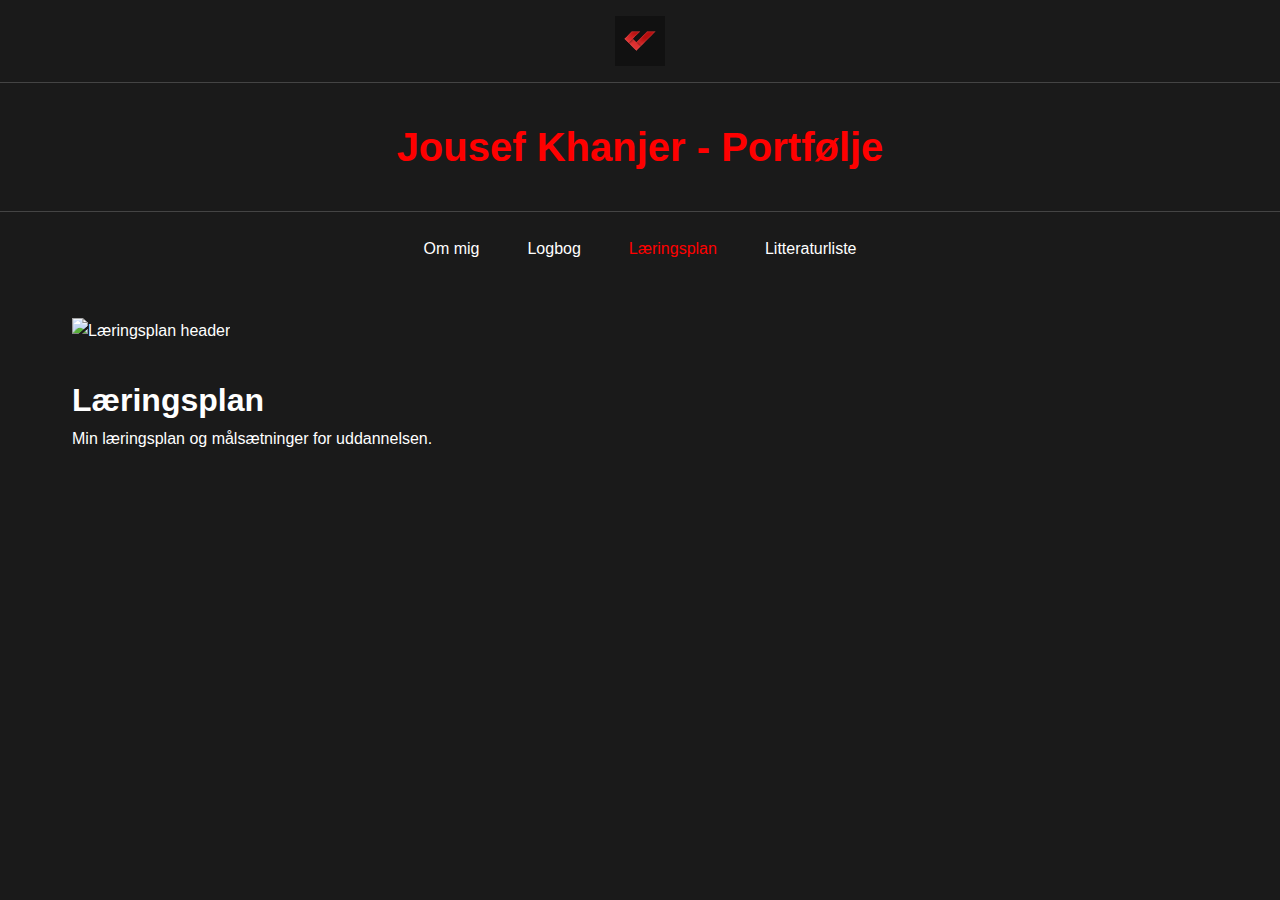
==== laeringsplan.html @ c381869a "Update to HTML, CSS & JS" ====
<!DOCTYPE html>
<html lang="da">
<head>
    <meta charset="UTF-8">
    <meta name="viewport" content="width=device-width, initial-scale=1.0">
    <title>Læringsplan - Jousef Khanjer</title>
    <link rel="stylesheet" href="styles.css">
</head>
<body>
    <header>
        <img src="images/JooMooLogo2.png" alt="V5 Logo" class="logo">
    </header>

    <h1 class="portfolio-title">Jousef Khanjer - Portfølje</h1>

    <nav>
        <a href="index.html" class="tab-btn">Om mig</a>
        <a href="logbog.html" class="tab-btn">Logbog</a>
        <a href="laeringsplan.html" class="tab-btn active">Læringsplan</a>
        <a href="litteraturliste.html" class="tab-btn">Litteraturliste</a>
    </nav>

    <main>
        <section id="laeringsplan" class="tab-content active">
            <img src="images/header-image.jpeg" alt="Læringsplan header" class="header-image">
            <h1>Læringsplan</h1>
            <p>Min læringsplan og målsætninger for uddannelsen.</p>
            <!-- Add more content for the learning plan here -->
        </section>
    </main>

    <script src="script.js"></script>
</body>
</html>
---- styles.css ----
:root {
    --primary-color: #ff0000;
    --text-color: #fff;
    --bg-color: #1a1a1a;
    --nav-hover: #2a2a2a;
    --border-color: #444;
  }
  
  * {
    margin: 0;
    padding: 0;
    box-sizing: border-box;
  }
  
  body {
    font-family: "Arial", sans-serif;
    background-color: var(--bg-color);
    color: var(--text-color);
    line-height: 1.6;
  }
  
  /* Header Styles */
  header {
    padding: 1rem;
    display: flex;
    justify-content: center;
    align-items: center;
    border-bottom: 1px solid var(--border-color);
  }
  
  .logo {
    height: 50px;
    width: auto;
  }
  
  /* Navigation Styles */
  nav {
    display: flex;
    gap: 1rem;
    padding: 1rem;
    justify-content: center;
    background-color: var(--bg-color);
  }
  
  nav a {
    padding: 0.5rem 1rem;
    text-decoration: none;
    color: var(--text-color);
    transition: 0.3s;
  }
  
  nav a:hover {
    background-color: var(--nav-hover);
  }
  
  nav a.active {
    color: var(--primary-color);
  }
  
  /* Content Styles */
  .tab-content {
    display: none;
    padding: 2rem;
    max-width: 1200px;
    margin: 0 auto;
  }
  
  .tab-content.active {
    display: block;
  }
  
  .header-image {
    width: 100%;
    height: 200px;
    object-fit: cover;
    margin-bottom: 2rem;
  }
  
  /* Logbog Styles */
  .logbog-container {
    display: grid;
    grid-template-columns: 1fr 1px 1fr;
    gap: 2rem;
  }
  
  .divider {
    background-color: var(--border-color);
  }
  
  .sprint-container {
    display: flex;
    flex-wrap: wrap;
    justify-content: center;
    gap: 2rem;
    padding: 2rem;
  }
  
  .sprint-box {
    width: 200px;
    text-align: center;
    padding: 1.5rem;
    border-radius: 8px;
    box-shadow: 0 2px 8px rgba(0, 0, 0, 0.1);
    background-color: var(--nav-hover);
  }
  
  .sprint-box img {
    width: 100%;
    height: 120px;
    object-fit: cover;
    border-radius: 4px;
    margin-bottom: 1rem;
  }
  
  .sprint-box p {
    color: var(--text-color);
    margin-top: 0.5rem;
    font-size: 0.9rem;
  }
  
  /* Experience Timeline */
  .experience-timeline {
    max-width: 800px;
    margin: 3rem auto;
  }
  
  .timeline-item {
    display: grid;
    grid-template-columns: 1fr;
    gap: 1rem;
    margin-bottom: 2rem;
    padding-left: 2rem;
    position: relative;
  }
  
  .timeline-item::before {
    content: "";
    position: absolute;
    left: 0;
    top: 0;
    bottom: 0;
    width: 2px;
    background-color: var(--primary-color);
  }
  
  .timeline-content {
    background-color: var(--nav-hover);
    padding: 1.5rem;
    border-radius: 8px;
  }
  
  .timeline-content::before {
    content: "";
    position: absolute;
    left: -10px;
    top: 20px;
    width: 20px;
    height: 20px;
    background-color: var(--primary-color);
    border-radius: 50%;
  }
  
  /* Education Card */
  .education-card {
    background-color: var(--nav-hover);
    padding: 2rem;
    border-radius: 8px;
    margin: 2rem 0;
  }
  
  .education-card h3 {
    color: var(--primary-color);
    margin-bottom: 1rem;
  }
  
  /* Portfolio Title */
  .portfolio-title {
    text-align: center;
    padding: 2rem 0;
    font-size: 2.5rem;
    color: var(--primary-color);
    background-color: var(--bg-color);
    border-bottom: 1px solid var(--border-color);
  }
  
  /* Introduction */
  .introduction {
    max-width: 800px;
    margin: 2rem auto;
    text-align: center;
  }
  
  .introduction p {
    margin-bottom: 1rem;
  }
  
  .skills-list {
    display: flex;
    flex-wrap: wrap;
    justify-content: center;
    gap: 1rem;
    margin-top: 2rem;
  }
  
  .skill-tag {
    background-color: var(--primary-color);
    color: white;
    padding: 0.5rem 1rem;
    border-radius: 20px;
    font-size: 0.9rem;
  }
  
  /* Modal Styles */
  .modal {
    display: none;
    position: fixed;
    top: 0;
    left: 0;
    width: 100%;
    height: 100%;
    background-color: rgba(0, 0, 0, 0.5);
    justify-content: center;
    align-items: center;
  }
  
  .modal-content {
    background-color: var(--bg-color);
    padding: 2rem;
    border-radius: 8px;
    max-width: 500px;
    width: 90%;
    position: relative;
  }
  
  .close-modal {
    position: absolute;
    top: 1rem;
    right: 1rem;
    cursor: pointer;
    background: none;
    border: none;
    color: var(--text-color);
    font-size: 1.5rem;
  }
  
  /* Social Links Styles */
  #social-links {
    text-align: center;
    margin-top: 2rem;
  }
  
  .social-icons {
    display: flex;
    justify-content: center;
    gap: 1rem;
    margin-top: 1rem;
  }
  
  .social-icons img {
    width: 40px;
    height: 40px;
    transition: transform 0.3s;
  }
  
  .social-icons img:hover {
    transform: scale(1.1);
  }
  
  /* ... (keep existing styles) ... */

/* Logbog Styles */
.logbog-container {
    display: flex;
    gap: 2rem;
}

.logbog-section {
    flex: 1;
}

.logbog-divider {
    width: 1px;
    background-color: var(--border-color);
}

.sprint-container {
    display: grid;
    grid-template-columns: repeat(auto-fill, minmax(150px, 1fr));
    gap: 1rem;
    margin-top: 1rem;
}

.sprint-box {
    background-color: var(--nav-hover);
    padding: 1rem;
    border-radius: 4px;
    text-align: center;
    cursor: pointer;
    transition: all 0.3s ease;
}

.sprint-box:hover {
    transform: translateY(-5px);
    box-shadow: 0 5px 15px rgba(0, 0, 0, 0.3);
}

.sprint-box h3 {
    margin-bottom: 0.5rem;
}

/* Modal Styles */
.modal {
    display: none;
    position: fixed;
    z-index: 1;
    left: 0;
    top: 0;
    width: 100%;
    height: 100%;
    background-color: rgba(0, 0, 0, 0.5);
}

.modal-content {
    background-color: var(--bg-color);
    margin: 15% auto;
    padding: 20px;
    border: 1px solid var(--border-color);
    width: 80%;
    max-width: 600px;
}

.close-modal {
    color: var(--text-color);
    float: right;
    font-size: 28px;
    font-weight: bold;
    cursor: pointer;
}

.close-modal:hover {
    color: var(--primary-color);
}
  
:root {
    --primary-color: #ff0000;
    --text-color: #fff;
    --bg-color: #1a1a1a;
    --nav-hover: #2a2a2a;
    --border-color: #444;
}

* {
    margin: 0;
    padding: 0;
    box-sizing: border-box;
}

body {
    font-family: "Arial", sans-serif;
    background-color: var(--bg-color);
    color: var(--text-color);
    line-height: 1.6;
}

/* Header Styles */
header {
    padding: 1rem;
    display: flex;
    justify-content: center;
    align-items: center;
    border-bottom: 1px solid var(--border-color);
}

.logo {
    height: 50px;
    width: auto;
}

/* Navigation Styles */
nav {
    display: flex;
    gap: 1rem;
    padding: 1rem;
    justify-content: center;
    background-color: var(--bg-color);
}

nav a {
    padding: 0.5rem 1rem;
    text-decoration: none;
    color: var(--text-color);
    transition: 0.3s;
}

nav a:hover {
    background-color: var(--nav-hover);
}

nav a.active {
    color: var(--primary-color);
}

/* Content Styles */
.tab-content {
    display: none;
    padding: 2rem;
    max-width: 1200px;
    margin: 0 auto;
}

.tab-content.active {
    display: block;
}

.header-image {
    width: 100%;
    height: 200px;
    object-fit: cover;
    margin-bottom: 2rem;
}

/* Logbog Styles */
.logbog-container {
    display: flex;
    gap: 2rem;
}

.logbog-section {
    flex: 1;
}

.logbog-divider {
    width: 1px;
    background-color: var(--border-color);
}

.sprint-container {
    display: grid;
    grid-template-columns: repeat(auto-fill, minmax(150px, 1fr));
    gap: 1rem;
    margin-top: 1rem;
}

.sprint-box {
    background-color: var(--nav-hover);
    padding: 1rem;
    border-radius: 4px;
    text-align: center;
    cursor: pointer;
    transition: all 0.3s ease;
}

.sprint-box:hover {
    transform: translateY(-5px);
    box-shadow: 0 5px 15px rgba(0, 0, 0, 0.3);
}

.sprint-box h3 {
    margin-bottom: 0.5rem;
}

/* Modal Styles */
.modal {
    display: none;
    position: fixed;
    z-index: 1;
    left: 0;
    top: 0;
    width: 100%;
    height: 100%;
    background-color: rgba(0, 0, 0, 0.5);
}

.modal-content {
    background-color: var(--bg-color);
    margin: 15% auto;
    padding: 20px;
    border: 1px solid var(--border-color);
    width: 80%;
    max-width: 600px;
}

.close-modal {
    color: var(--text-color);
    float: right;
    font-size: 28px;
    font-weight: bold;
    cursor: pointer;
}

.close-modal:hover {
    color: var(--primary-color);
}

/* Portfolio Title */
.portfolio-title {
    text-align: center;
    padding: 2rem 0;
    font-size: 2.5rem;
    color: var(--primary-color);
    background-color: var(--bg-color);
    border-bottom: 1px solid var(--border-color);
}

/* Keep other existing styles */
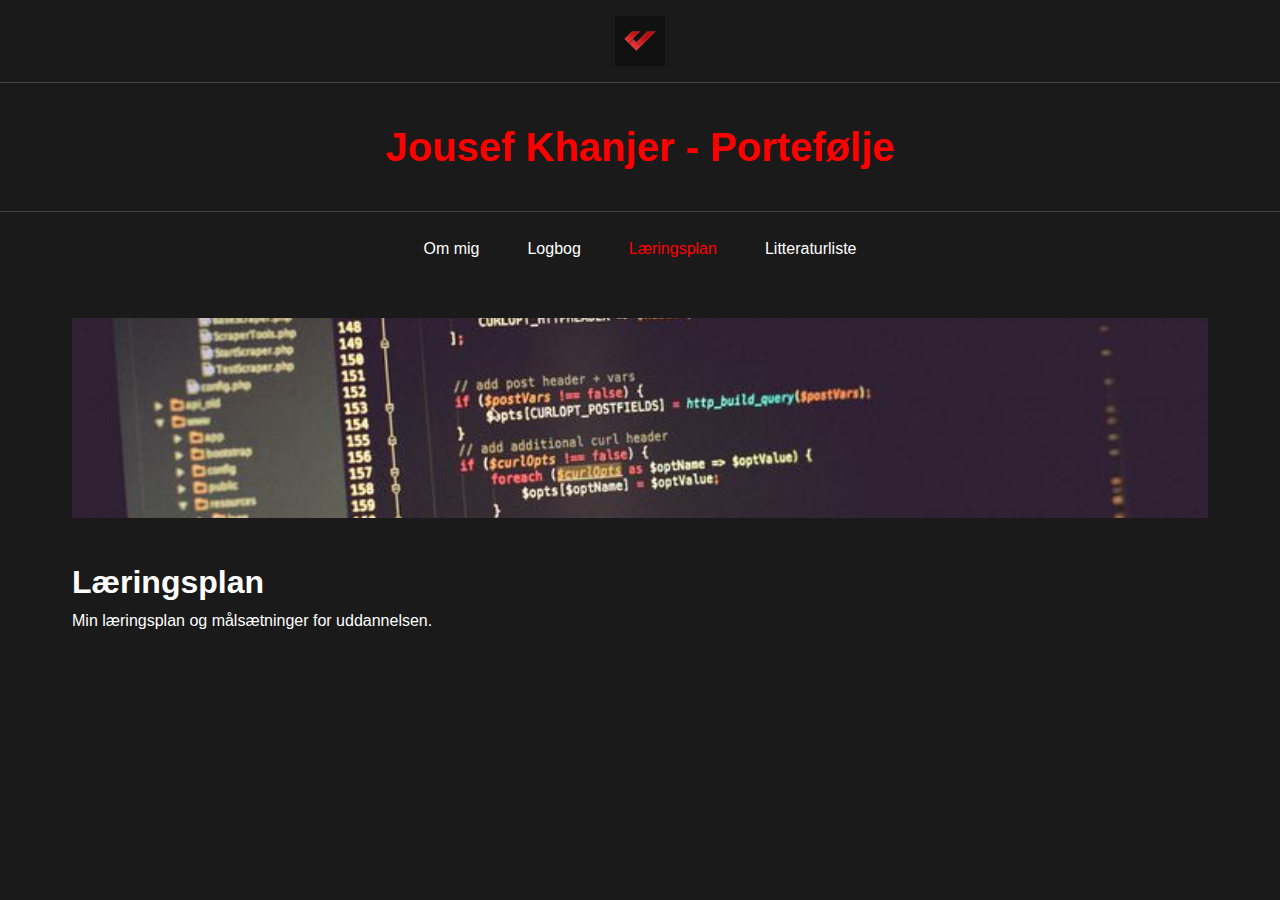
==== commit 7e070570: "Edits" ====
--- a/laeringsplan.html
+++ b/laeringsplan.html
@@ -3,7 +3,6 @@
 <head>
     <meta charset="UTF-8">
     <meta name="viewport" content="width=device-width, initial-scale=1.0">
-    <title>Læringsplan - Jousef Khanjer</title>
     <link rel="stylesheet" href="styles.css">
 </head>
 <body>
@@ -11,7 +10,7 @@
         <img src="images/JooMooLogo2.png" alt="V5 Logo" class="logo">
     </header>
 
-    <h1 class="portfolio-title">Jousef Khanjer - Portfølje</h1>
+    <h1 class="portfolio-title">Jousef Khanjer - Portefølje</h1>
 
     <nav>
         <a href="index.html" class="tab-btn">Om mig</a>
@@ -22,7 +21,7 @@
 
     <main>
         <section id="laeringsplan" class="tab-content active">
-            <img src="images/header-image.jpeg" alt="Læringsplan header" class="header-image">
+            <img src="images/header-image.jpg" alt="Læringsplan header" class="header-image">
             <h1>Læringsplan</h1>
             <p>Min læringsplan og målsætninger for uddannelsen.</p>
             <!-- Add more content for the learning plan here -->
--- a/styles.css
+++ b/styles.css
@@ -19,45 +19,56 @@
     line-height: 1.6;
   }
   
-  /* Header Styles */
-  header {
-    padding: 1rem;
-    display: flex;
-    justify-content: center;
-    align-items: center;
-    border-bottom: 1px solid var(--border-color);
-  }
-  
-  .logo {
-    height: 50px;
-    width: auto;
-  }
-  
-  /* Navigation Styles */
-  nav {
-    display: flex;
-    gap: 1rem;
-    padding: 1rem;
-    justify-content: center;
-    background-color: var(--bg-color);
-  }
-  
-  nav a {
-    padding: 0.5rem 1rem;
-    text-decoration: none;
-    color: var(--text-color);
-    transition: 0.3s;
-  }
-  
-  nav a:hover {
-    background-color: var(--nav-hover);
-  }
-  
-  nav a.active {
-    color: var(--primary-color);
-  }
-  
-  /* Content Styles */
+
+/* Header Styles */
+header {
+  padding: 1rem;
+  display: flex;
+  justify-content: center;
+  align-items: center;
+  border-bottom: 1px solid var(--border-color);
+}
+
+.logo {
+  height: 50px;
+  width: auto;
+}
+
+/* Portfolio Title */
+.portfolio-title {
+  text-align: center;
+  padding: 2rem 0;
+  font-size: 2.5rem;
+  color: var(--primary-color);
+  background-color: var(--bg-color);
+  border-bottom: 1px solid var(--border-color);
+}
+
+/* Navigation Styles */
+nav {
+  display: flex;
+  gap: 1rem;
+  padding: 1rem;
+  justify-content: center;
+  background-color: var(--bg-color);
+}
+
+nav a {
+  padding: 0.5rem 1rem;
+  text-decoration: none;
+  color: var(--text-color);
+  transition: 0.3s;
+}
+
+nav a:hover {
+  background-color: var(--nav-hover);
+}
+
+nav a.active {
+  color: var(--primary-color);
+}
+ 
+/* Content Styles */
   .tab-content {
     display: none;
     padding: 2rem;
@@ -76,47 +87,32 @@
     margin-bottom: 2rem;
   }
   
-  /* Logbog Styles */
-  .logbog-container {
-    display: grid;
-    grid-template-columns: 1fr 1px 1fr;
-    gap: 2rem;
-  }
-  
-  .divider {
-    background-color: var(--border-color);
-  }
-  
-  .sprint-container {
-    display: flex;
-    flex-wrap: wrap;
-    justify-content: center;
-    gap: 2rem;
-    padding: 2rem;
-  }
-  
-  .sprint-box {
-    width: 200px;
-    text-align: center;
-    padding: 1.5rem;
-    border-radius: 8px;
-    box-shadow: 0 2px 8px rgba(0, 0, 0, 0.1);
-    background-color: var(--nav-hover);
-  }
-  
-  .sprint-box img {
-    width: 100%;
-    height: 120px;
-    object-fit: cover;
-    border-radius: 4px;
-    margin-bottom: 1rem;
-  }
-  
-  .sprint-box p {
-    color: var(--text-color);
-    margin-top: 0.5rem;
-    font-size: 0.9rem;
-  }
+    /* Introduction */
+    .introduction {
+      max-width: 800px;
+      margin: 2rem auto;
+      text-align: center;
+    }
+    
+    .introduction p {
+      margin-bottom: 1rem;
+    }
+    
+    .skills-list {
+      display: flex;
+      flex-wrap: wrap;
+      justify-content: center;
+      gap: 1rem;
+      margin-top: 2rem;
+    }
+    
+    .skill-tag {
+      background-color: var(--primary-color);
+      color: white;
+      padding: 0.5rem 1rem;
+      border-radius: 20px;
+      font-size: 0.9rem;
+    }
   
   /* Experience Timeline */
   .experience-timeline {
@@ -173,76 +169,6 @@
     margin-bottom: 1rem;
   }
   
-  /* Portfolio Title */
-  .portfolio-title {
-    text-align: center;
-    padding: 2rem 0;
-    font-size: 2.5rem;
-    color: var(--primary-color);
-    background-color: var(--bg-color);
-    border-bottom: 1px solid var(--border-color);
-  }
-  
-  /* Introduction */
-  .introduction {
-    max-width: 800px;
-    margin: 2rem auto;
-    text-align: center;
-  }
-  
-  .introduction p {
-    margin-bottom: 1rem;
-  }
-  
-  .skills-list {
-    display: flex;
-    flex-wrap: wrap;
-    justify-content: center;
-    gap: 1rem;
-    margin-top: 2rem;
-  }
-  
-  .skill-tag {
-    background-color: var(--primary-color);
-    color: white;
-    padding: 0.5rem 1rem;
-    border-radius: 20px;
-    font-size: 0.9rem;
-  }
-  
-  /* Modal Styles */
-  .modal {
-    display: none;
-    position: fixed;
-    top: 0;
-    left: 0;
-    width: 100%;
-    height: 100%;
-    background-color: rgba(0, 0, 0, 0.5);
-    justify-content: center;
-    align-items: center;
-  }
-  
-  .modal-content {
-    background-color: var(--bg-color);
-    padding: 2rem;
-    border-radius: 8px;
-    max-width: 500px;
-    width: 90%;
-    position: relative;
-  }
-  
-  .close-modal {
-    position: absolute;
-    top: 1rem;
-    right: 1rem;
-    cursor: pointer;
-    background: none;
-    border: none;
-    color: var(--text-color);
-    font-size: 1.5rem;
-  }
-  
   /* Social Links Styles */
   #social-links {
     text-align: center;
@@ -265,8 +191,6 @@
   .social-icons img:hover {
     transform: scale(1.1);
   }
-  
-  /* ... (keep existing styles) ... */
 
 /* Logbog Styles */
 .logbog-container {
@@ -289,217 +213,3 @@
     gap: 1rem;
     margin-top: 1rem;
 }
-
-.sprint-box {
-    background-color: var(--nav-hover);
-    padding: 1rem;
-    border-radius: 4px;
-    text-align: center;
-    cursor: pointer;
-    transition: all 0.3s ease;
-}
-
-.sprint-box:hover {
-    transform: translateY(-5px);
-    box-shadow: 0 5px 15px rgba(0, 0, 0, 0.3);
-}
-
-.sprint-box h3 {
-    margin-bottom: 0.5rem;
-}
-
-/* Modal Styles */
-.modal {
-    display: none;
-    position: fixed;
-    z-index: 1;
-    left: 0;
-    top: 0;
-    width: 100%;
-    height: 100%;
-    background-color: rgba(0, 0, 0, 0.5);
-}
-
-.modal-content {
-    background-color: var(--bg-color);
-    margin: 15% auto;
-    padding: 20px;
-    border: 1px solid var(--border-color);
-    width: 80%;
-    max-width: 600px;
-}
-
-.close-modal {
-    color: var(--text-color);
-    float: right;
-    font-size: 28px;
-    font-weight: bold;
-    cursor: pointer;
-}
-
-.close-modal:hover {
-    color: var(--primary-color);
-}
-  
-:root {
-    --primary-color: #ff0000;
-    --text-color: #fff;
-    --bg-color: #1a1a1a;
-    --nav-hover: #2a2a2a;
-    --border-color: #444;
-}
-
-* {
-    margin: 0;
-    padding: 0;
-    box-sizing: border-box;
-}
-
-body {
-    font-family: "Arial", sans-serif;
-    background-color: var(--bg-color);
-    color: var(--text-color);
-    line-height: 1.6;
-}
-
-/* Header Styles */
-header {
-    padding: 1rem;
-    display: flex;
-    justify-content: center;
-    align-items: center;
-    border-bottom: 1px solid var(--border-color);
-}
-
-.logo {
-    height: 50px;
-    width: auto;
-}
-
-/* Navigation Styles */
-nav {
-    display: flex;
-    gap: 1rem;
-    padding: 1rem;
-    justify-content: center;
-    background-color: var(--bg-color);
-}
-
-nav a {
-    padding: 0.5rem 1rem;
-    text-decoration: none;
-    color: var(--text-color);
-    transition: 0.3s;
-}
-
-nav a:hover {
-    background-color: var(--nav-hover);
-}
-
-nav a.active {
-    color: var(--primary-color);
-}
-
-/* Content Styles */
-.tab-content {
-    display: none;
-    padding: 2rem;
-    max-width: 1200px;
-    margin: 0 auto;
-}
-
-.tab-content.active {
-    display: block;
-}
-
-.header-image {
-    width: 100%;
-    height: 200px;
-    object-fit: cover;
-    margin-bottom: 2rem;
-}
-
-/* Logbog Styles */
-.logbog-container {
-    display: flex;
-    gap: 2rem;
-}
-
-.logbog-section {
-    flex: 1;
-}
-
-.logbog-divider {
-    width: 1px;
-    background-color: var(--border-color);
-}
-
-.sprint-container {
-    display: grid;
-    grid-template-columns: repeat(auto-fill, minmax(150px, 1fr));
-    gap: 1rem;
-    margin-top: 1rem;
-}
-
-.sprint-box {
-    background-color: var(--nav-hover);
-    padding: 1rem;
-    border-radius: 4px;
-    text-align: center;
-    cursor: pointer;
-    transition: all 0.3s ease;
-}
-
-.sprint-box:hover {
-    transform: translateY(-5px);
-    box-shadow: 0 5px 15px rgba(0, 0, 0, 0.3);
-}
-
-.sprint-box h3 {
-    margin-bottom: 0.5rem;
-}
-
-/* Modal Styles */
-.modal {
-    display: none;
-    position: fixed;
-    z-index: 1;
-    left: 0;
-    top: 0;
-    width: 100%;
-    height: 100%;
-    background-color: rgba(0, 0, 0, 0.5);
-}
-
-.modal-content {
-    background-color: var(--bg-color);
-    margin: 15% auto;
-    padding: 20px;
-    border: 1px solid var(--border-color);
-    width: 80%;
-    max-width: 600px;
-}
-
-.close-modal {
-    color: var(--text-color);
-    float: right;
-    font-size: 28px;
-    font-weight: bold;
-    cursor: pointer;
-}
-
-.close-modal:hover {
-    color: var(--primary-color);
-}
-
-/* Portfolio Title */
-.portfolio-title {
-    text-align: center;
-    padding: 2rem 0;
-    font-size: 2.5rem;
-    color: var(--primary-color);
-    background-color: var(--bg-color);
-    border-bottom: 1px solid var(--border-color);
-}
-
-/* Keep other existing styles */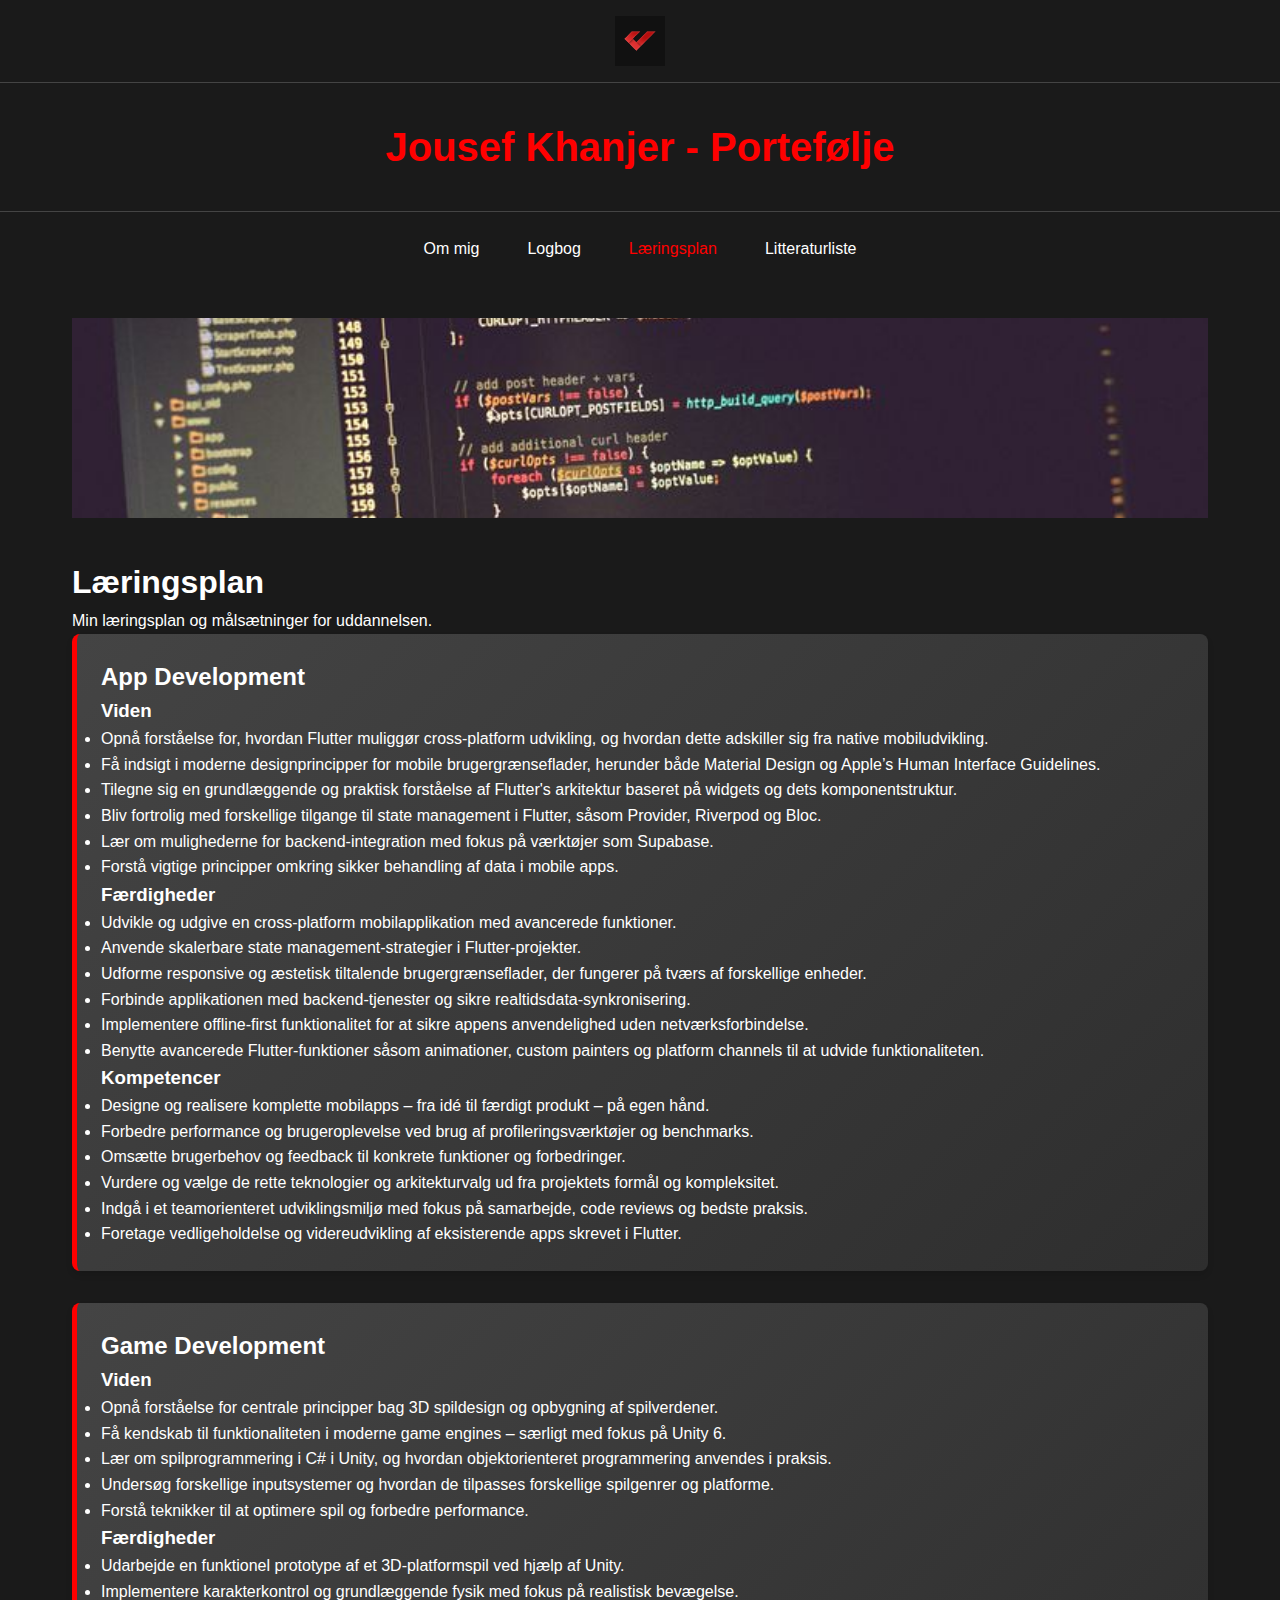
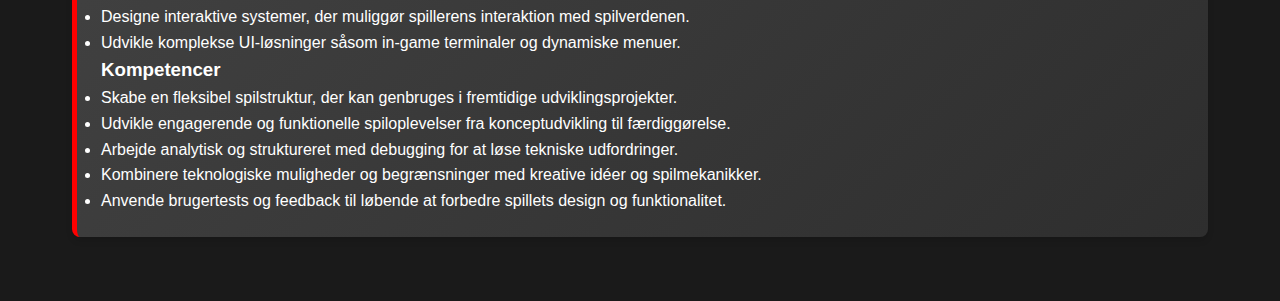
==== commit f51e2cca: "Visuel design" ====
--- a/laeringsplan.html
+++ b/laeringsplan.html
@@ -24,7 +24,62 @@
             <img src="images/header-image.jpg" alt="Læringsplan header" class="header-image">
             <h1>Læringsplan</h1>
             <p>Min læringsplan og målsætninger for uddannelsen.</p>
-            <!-- Add more content for the learning plan here -->
+            <div class="summary-section">
+                <h2>App Development</h2>
+                <h3>Viden</h3>
+                <ul>
+                    <li>Opnå forståelse for, hvordan Flutter muliggør cross-platform udvikling, og hvordan dette adskiller sig fra native mobiludvikling.</li>
+                    <li>Få indsigt i moderne designprincipper for mobile brugergrænseflader, herunder både Material Design og Apple’s Human Interface Guidelines.</li>
+                    <li>Tilegne sig en grundlæggende og praktisk forståelse af Flutter's arkitektur baseret på widgets og dets komponentstruktur.</li>
+                    <li>Bliv fortrolig med forskellige tilgange til state management i Flutter, såsom Provider, Riverpod og Bloc.</li>
+                    <li>Lær om mulighederne for backend-integration med fokus på værktøjer som Supabase.</li>
+                    <li>Forstå vigtige principper omkring sikker behandling af data i mobile apps.</li>
+                </ul>
+                <h3>Færdigheder</h3>
+                <ul>
+                    <li>Udvikle og udgive en cross-platform mobilapplikation med avancerede funktioner.</li>
+                    <li>Anvende skalerbare state management-strategier i Flutter-projekter.</li>
+                    <li>Udforme responsive og æstetisk tiltalende brugergrænseflader, der fungerer på tværs af forskellige enheder.</li>
+                    <li>Forbinde applikationen med backend-tjenester og sikre realtidsdata-synkronisering.</li>
+                    <li>Implementere offline-first funktionalitet for at sikre appens anvendelighed uden netværksforbindelse.</li>
+                    <li>Benytte avancerede Flutter-funktioner såsom animationer, custom painters og platform channels til at udvide funktionaliteten.</li>
+                </ul>
+                <h3>Kompetencer</h3>
+                <ul>
+                    <li>Designe og realisere komplette mobilapps – fra idé til færdigt produkt – på egen hånd.</li>
+                    <li>Forbedre performance og brugeroplevelse ved brug af profileringsværktøjer og benchmarks.</li>
+                    <li>Omsætte brugerbehov og feedback til konkrete funktioner og forbedringer.</li>
+                    <li>Vurdere og vælge de rette teknologier og arkitekturvalg ud fra projektets formål og kompleksitet.</li>
+                    <li>Indgå i et teamorienteret udviklingsmiljø med fokus på samarbejde, code reviews og bedste praksis.</li>
+                    <li>Foretage vedligeholdelse og videreudvikling af eksisterende apps skrevet i Flutter.</li>
+                </ul>
+            </div>
+            <div class="summary-section">
+                <h2>Game Development</h2>
+                <h3>Viden</h3>
+                <ul>
+                    <li>Opnå forståelse for centrale principper bag 3D spildesign og opbygning af spilverdener.</li>
+                    <li>Få kendskab til funktionaliteten i moderne game engines – særligt med fokus på Unity 6.</li>
+                    <li>Lær om spilprogrammering i C# i Unity, og hvordan objektorienteret programmering anvendes i praksis.</li>
+                    <li>Undersøg forskellige inputsystemer og hvordan de tilpasses forskellige spilgenrer og platforme.</li>
+                    <li>Forstå teknikker til at optimere spil og forbedre performance.</li>
+                </ul>
+                <h3>Færdigheder</h3>
+                <ul>
+                    <li>Udarbejde en funktionel prototype af et 3D-platformspil ved hjælp af Unity.</li>
+                    <li>Implementere karakterkontrol og grundlæggende fysik med fokus på realistisk bevægelse.</li>
+                    <li>Designe interaktive systemer, der muliggør spillerens interaktion med spilverdenen.</li>
+                    <li>Udvikle komplekse UI-løsninger såsom in-game terminaler og dynamiske menuer.</li>
+                </ul>
+                <h3>Kompetencer</h3>
+                <ul>
+                    <li>Skabe en fleksibel spilstruktur, der kan genbruges i fremtidige udviklingsprojekter.</li>
+                    <li>Udvikle engagerende og funktionelle spiloplevelser fra konceptudvikling til færdiggørelse.</li>
+                    <li>Arbejde analytisk og struktureret med debugging for at løse tekniske udfordringer.</li>
+                    <li>Kombinere teknologiske muligheder og begrænsninger med kreative idéer og spilmekanikker.</li>
+                    <li>Anvende brugertests og feedback til løbende at forbedre spillets design og funktionalitet.</li>
+                </ul>
+            </div>
         </section>
     </main>
 
--- a/styles.css
+++ b/styles.css
@@ -57,11 +57,12 @@
   padding: 0.5rem 1rem;
   text-decoration: none;
   color: var(--text-color);
-  transition: 0.3s;
+  transition: background-color 0.3s, transform 0.2s ease; /* Animation */
 }
 
 nav a:hover {
-  background-color: var(--nav-hover);
+  background-color: var(--primary-color); /* Fremhæv baggrund */
+  transform: scale(1.05); /* Forstør linket lidt */
 }
 
 nav a.active {
@@ -176,40 +177,403 @@
   }
   
   .social-icons {
-    display: flex;
-    justify-content: center;
-    gap: 1rem;
-    margin-top: 1rem;
+    text-align: center; /* Centrerer ikonerne */
+  }
+  
+  .social-icons a {
+    display: inline-block; /* Gør links (og dermed billeder) inline */
+    margin: 0 10px; /* Lidt afstand mellem ikonerne */
   }
   
   .social-icons img {
-    width: 40px;
-    height: 40px;
-    transition: transform 0.3s;
-  }
+    width: 40px; /* Justér størrelse efter behov */
+    height: auto;
+    filter: brightness(0) saturate(100%) invert(19%) sepia(99%) saturate(7434%) hue-rotate(359deg) brightness(100%) contrast(120%);
+  }  
   
   .social-icons img:hover {
     transform: scale(1.1);
   }
 
 /* Logbog Styles */
+/* Add these styles to your existing CSS file */
+
 .logbog-container {
+  display: grid;
+  grid-template-columns: 1fr 2px 1fr;
+  gap: 2rem;
+  padding: 2rem;
+  max-width: 1400px;
+  margin: 0 auto;
+}
+
+.logbog-section {
+  flex: 1;
+}
+
+.logbog-section h2 {
+  color: var(--primary-color);
+  margin-bottom: 1.5rem;
+  text-align: center;
+}
+
+.logbog-divider {
+  width: 2px;
+  background-color: var(--border-color);
+}
+
+.sprint-container {
+  display: flex;
+  flex-direction: column;
+  gap: 1rem;
+}
+
+.accordion {
+  background-color: var(--nav-hover);
+  border: 1px solid var(--border-color);
+  border-radius: 8px;
+  overflow: hidden;
+}
+
+.accordion-header {
+  background-color: var(--nav-hover);
+  color: var(--text-color);
+  padding: 1rem;
+  cursor: pointer;
+  display: flex;
+  justify-content: space-between;
+  align-items: center;
+  transition: background-color 0.3s; /* Fjern hover-effekten */
+}
+
+.accordion-header:hover {
+  background-color: var(--nav-hover); /* Behold samme baggrundsfarve som normalt */
+}
+
+.accordion-header::after {
+  content: '+';
+  font-size: 1.5rem;
+  font-weight: bold;
+  transition: transform 0.3s;
+}
+
+.accordion.active .accordion-header::after {
+  content: '−';
+}
+
+.accordion-content {
+  display: block; /* Sørger for at indholdet ikke forsvinder */
+  height: 0;
+  overflow: hidden;
+  opacity: 0; /* Gør det usynligt, når det er lukket */
+  transition: height 0.3s ease-out, opacity 0.3s ease-out;
+}
+
+.accordion.active .accordion-content {
+  opacity: 1;
+}
+
+
+.accordion-body {
+  padding: 1.5rem;
+  border-top: 1px solid var(--border-color);
+  line-height: 1.6;
+}
+
+.logbog-image {
+  width: 400px; /* Justér bredden */
+  height: auto; /* Bevar proportionerne */
+  display: block; /* Sørger for, at det ikke overlapper andet */
+  margin: 20px auto; /* Centrerer billedet */
+}
+
+/* Responsive Design */
+@media (max-width: 768px) {
+  .logbog-container {
+      grid-template-columns: 1fr;
+  }
+
+  .logbog-divider {
+      display: none;
+  }
+
+  .logbog-section + .logbog-section {
+      margin-top: 2rem;
+  }
+}
+
+.content-section {
+  background-color: var(--nav-hover);
+  padding: 2rem;
+  border-radius: 8px;
+  margin-bottom: 2rem;
+}
+
+.content-section h3, .content-section h4 {
+  color: var(--primary-color);
+}
+
+.resource-list {
+    display: grid;
+    grid-template-columns: repeat(auto-fit, minmax(300px, 1fr));
+    gap: 1.5rem;
+    padding: 0;
+    list-style: none;
+}
+
+.resource-item {
+    background-color: var(--nav-hover);
+    border: 1px solid var(--border-color);
+    border-radius: 8px;
+    overflow: hidden;
+    transition: transform 0.3s ease, box-shadow 0.3s ease;
     display: flex;
-    gap: 2rem;
-}
-
-.logbog-section {
-    flex: 1;
-}
-
-.logbog-divider {
-    width: 1px;
-    background-color: var(--border-color);
-}
-
-.sprint-container {
-    display: grid;
-    grid-template-columns: repeat(auto-fill, minmax(150px, 1fr));
-    gap: 1rem;
-    margin-top: 1rem;
-}
+    flex-direction: column;
+    justify-content: flex-start;
+    height: 100%; /* Ensure consistent height */
+}
+
+.resource-item:hover {
+    transform: translateY(-5px);
+    box-shadow: 0 6px 12px rgba(0, 0, 0, 0.3);
+}
+
+.resource-item img {
+    width: 100%;
+    height: 180px;
+    object-fit: cover;
+}
+
+.resource-content {
+    padding: 1rem;
+    display: flex;
+    flex-direction: column;
+    align-items: flex-start; /* Align text to the top */
+    gap: 0.5rem; /* Add spacing between elements */
+    flex-grow: 1; /* Ensure it stretches to fill available space */
+}
+
+.resource-title {
+    font-size: 1.1rem; /* Slightly larger title */
+    font-weight: bold;
+    color: var(--primary-color);
+    text-decoration: none;
+    transition: color 0.3s ease;
+}
+
+.resource-title:hover {
+    color: var(--text-color);
+}
+
+.resource-description {
+    font-size: 0.9rem;
+    color: var(--text-color);
+    line-height: 1.4;
+    margin-top: auto; /* Push description to the bottom */
+}
+
+.resource-list li {
+  margin-bottom: 1rem;
+}
+
+.resource-list li a {
+  color: var(--primary-color);
+  text-decoration: none;
+  transition: color 0.3s;
+}
+
+.resource-list li a:hover {
+  color: var(--text-color);
+}
+
+details {
+  background-color: var(--nav-hover); /* Grå baggrund */
+  border: 1px solid var(--border-color);
+  border-radius: 8px;
+  margin-bottom: 1rem;
+  padding: 1rem;
+  box-shadow: 0 4px 6px rgba(0, 0, 0, 0.1); /* Tilføj skygge */
+}
+
+details[open] {
+  background-color: var(--nav-hover); /* Behold grå baggrund ved åbning */
+}
+
+summary {
+  font-weight: bold;
+  font-size: 1.2rem;
+  cursor: pointer;
+  color: var(--primary-color); /* Fremhæv overskriften */
+}
+
+summary:hover {
+  color: var(--primary-color); /* Behold samme farve som normalt */
+}
+
+details .accordion-content {
+  padding: 1rem;
+  border-top: 1px solid var(--border-color);
+  line-height: 1.6;
+  background-color: var(--nav-hover); /* Grå baggrund for indhold */
+  color: var(--text-color); /* Tydelig tekst */
+}
+
+.day-section {
+  margin-bottom: 1.5rem;
+  padding: 1rem;
+  background-color: #2e2e2e; /* Lysere grå baggrund */
+  border-radius: 8px;
+  box-shadow: 0 2px 4px rgba(0, 0, 0, 0.1); /* Tilføj skygge */
+  transition: transform 0.2s ease, box-shadow 0.2s ease; /* Animation */
+}
+
+.day-section:hover {
+  transform: translateY(-5px); /* Løft boksen lidt op */
+  box-shadow: 0 4px 8px rgba(0, 0, 0, 0.2); /* Forstærk skyggen */
+}
+
+/* Nyt design til resumé */
+.summary-section {
+  margin-bottom: 2rem;
+  padding: 1.5rem;
+  background: linear-gradient(135deg, #444, #2e2e2e); /* Gradient baggrund */
+  border-left: 5px solid var(--primary-color); /* Fremhæv venstre kant */
+  border-radius: 8px;
+  color: var(--text-color);
+  box-shadow: 0 4px 6px rgba(0, 0, 0, 0.1);
+  transition: transform 0.2s ease, box-shadow 0.2s ease; /* Animation */
+}
+
+.summary-section:hover {
+  transform: translateY(-5px); /* Løft boksen lidt op */
+  box-shadow: 0 6px 12px rgba(0, 0, 0, 0.3); /* Forstærk skyggen */
+}
+
+/* Design til langsigtede læringsmål */
+.learning-goals {
+  margin: 2rem 0;
+  padding: 1.5rem;
+  background-color: #333; /* Mørkere grå baggrund */
+  border: 1px solid var(--border-color);
+  border-radius: 8px;
+  box-shadow: 0 4px 6px rgba(0, 0, 0, 0.1);
+  transition: transform 0.2s ease, box-shadow 0.2s ease; /* Animation */
+}
+
+.learning-goals:hover {
+  transform: translateY(-5px); /* Løft boksen lidt op */
+  box-shadow: 0 6px 12px rgba(0, 0, 0, 0.3); /* Forstærk skyggen */
+}
+
+.learning-goals li {
+  margin-bottom: 0.5rem;
+  padding: 0.5rem;
+  background-color: #2e2e2e; /* Lysere grå baggrund */
+  border-radius: 4px;
+  color: var(--text-color);
+  box-shadow: 0 2px 4px rgba(0, 0, 0, 0.1);
+  transition: transform 0.2s ease, box-shadow 0.2s ease; /* Animation */
+}
+
+.learning-goals li:hover {
+  transform: translateX(5px); /* Flyt lidt til højre */
+  box-shadow: 0 4px 8px rgba(0, 0, 0, 0.2); /* Forstærk skyggen */
+}
+
+/* Animation for dropdown-indhold */
+.accordion-content {
+  padding: 1rem;
+  border-top: 1px solid var(--border-color);
+  line-height: 1.6;
+  background-color: var(--nav-hover); /* Grå baggrund for indhold */
+  color: var(--text-color); /* Tydelig tekst */
+  animation: fadeIn 0.3s ease; /* Fade-in animation */
+}
+
+@keyframes fadeIn {
+  from {
+    opacity: 0;
+    transform: translateY(-10px);
+  }
+  to {
+    opacity: 1;
+    transform: translateY(0);
+  }
+}
+
+/* Modal Styles */
+.modal {
+  display: none;
+  position: fixed;
+  z-index: 1000;
+  left: 0;
+  top: 0;
+  width: 100%;
+  height: 100%;
+  overflow: auto;
+  background-color: rgba(0, 0, 0, 0.9);
+}
+
+.modal-content {
+  position: relative;
+  margin: auto;
+  top: 50%;
+  transform: translateY(-50%);
+  max-width: 80%;
+  text-align: center;
+}
+
+.modal-content img {
+  width: 100%;
+  max-height: 80vh;
+  border-radius: 8px;
+}
+
+.modal-controls {
+  position: absolute;
+  top: 50%;
+  width: 100%;
+  display: flex;
+  justify-content: space-between;
+  transform: translateY(-50%);
+}
+
+.modal-controls button {
+  background: none;
+  border: none;
+  color: white;
+  font-size: 2rem;
+  cursor: pointer;
+  padding: 0 1rem;
+  transition: transform 0.2s ease;
+}
+
+.modal-controls button:hover {
+  transform: scale(1.2);
+}
+
+.close {
+  position: absolute;
+  top: 10px;
+  right: 20px;
+  color: white;
+  font-size: 2rem;
+  font-weight: bold;
+  cursor: pointer;
+  transition: transform 0.2s ease;
+}
+
+.close:hover {
+  transform: scale(1.2);
+}
+
+/* Gallery Image Hover Effect */
+.logbog-image {
+  cursor: pointer;
+  transition: transform 0.2s ease, box-shadow 0.2s ease;
+}
+
+.logbog-image:hover {
+  transform: scale(1.05);
+  box-shadow: 0 4px 8px rgba(0, 0, 0, 0.2);
+}